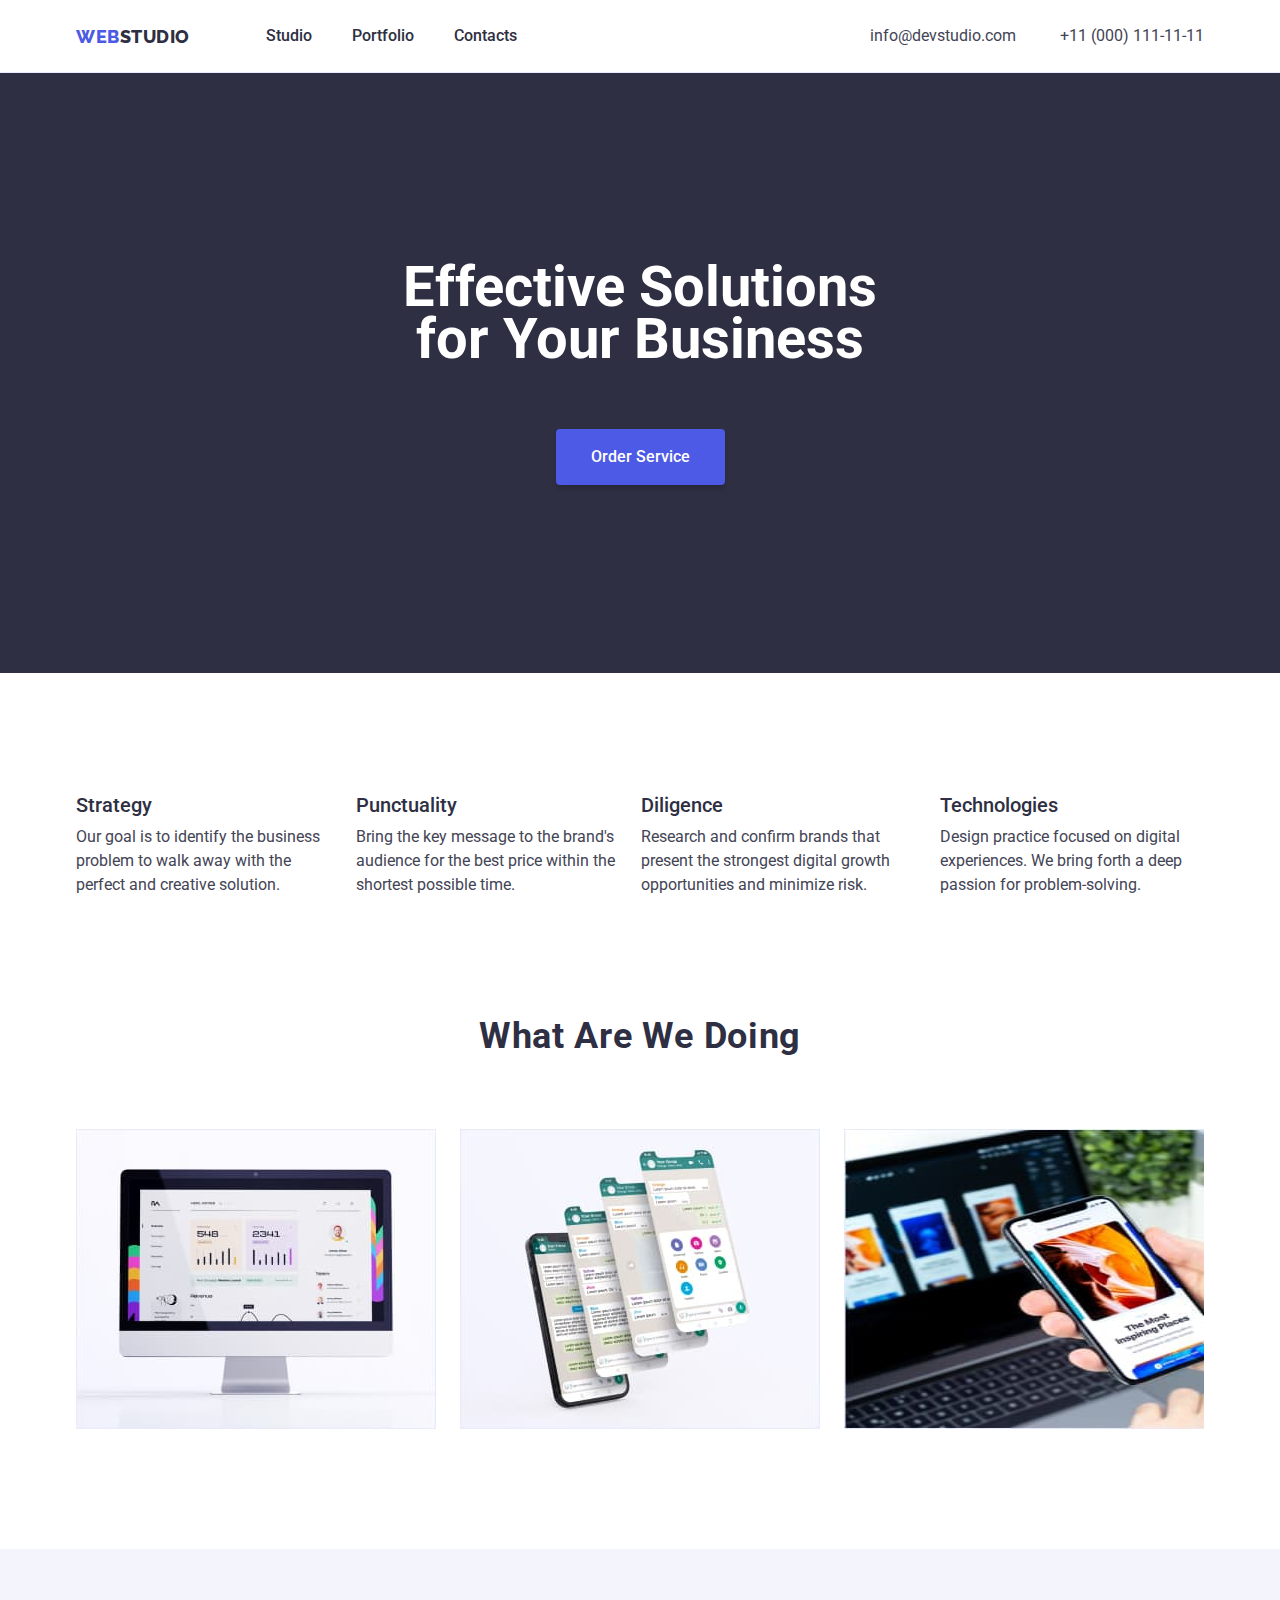
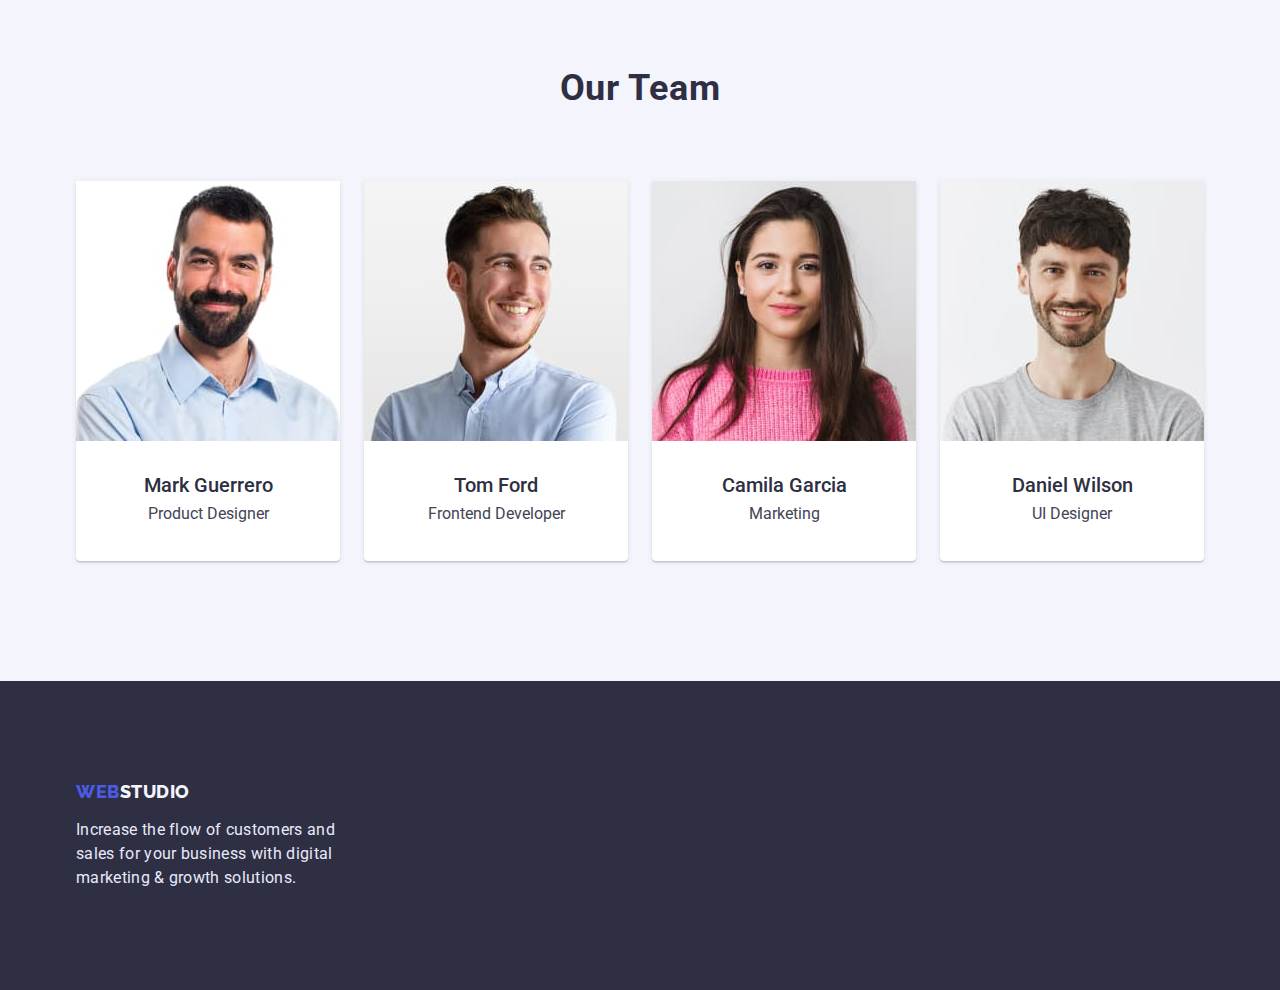
==== index.html @ 1ef4c310 "Initial commit" ====
<!DOCTYPE html>
<html lang="en">
  <!-- Ukraine - lang="uk" -->
  <head>
    <meta charset="UTF-8" />
    <meta http-equiv="X-UA-Compatible" content="IE=edge" />
    <meta name="viewport" content="width=device-width, initial-scale=1.0" />

    <link rel="preconnect" href="https://fonts.googleapis.com" />
    <link rel="preconnect" href="https://fonts.gstatic.com" crossorigin />
    <link
      href="https://fonts.googleapis.com/css2?family=Raleway:wght@800&family=Roboto:wght@400;500;700;900&display=swap"
      rel="stylesheet"
    />
    <!-- Сначала нормализатор -->
    <link
      rel="stylesheet"
      href="https://cdnjs.cloudflare.com/ajax/libs/modern-normalize/1.0.0/modern-normalize.min.css"
    />
    <link rel="stylesheet" href="./css/styles.css" />

    <title>GOIT HW3 Studio</title>
  </head>

  <body>
    <!-- Шапка страницы -->
    <header class="top-line">
      <div class="container page-header-container">
        <!-- Navigation -->
        <nav class="navigation">
          <a href="./index.html" class="nav-item link logo">
            <span class="logo-left">Web</span
            ><span class="logo-right">Studio</span></a
          >
          <!-- ul>li*4>a + Enter -->
          <ul class="menu list">
            <!-- в CSS list используем как общий сброс подчеркивания, а menu для стилизации навигации -->
            <li class="menu-item">
              <a class="nav-item link" href="./index.html">Studio</a>
            </li>
            <li class="menu-item">
              <a class="nav-item link" href="./portfolio.html">Portfolio</a>
            </li>
            <li class="menu-item">
              <a class="nav-item link" href="">Contacts</a>
            </li>
          </ul>
        </nav>
        <address class="address">
          <a href="mailto:info@devstudio.com" class="contacts-email link"
            >info@devstudio.com</a
          >

          <a href="tel:+110001111111" class="contacts-phone link"
            >+11 (000) 111-11-11</a
          >
        </address>
      </div>
    </header>

    <!-- Content -->
    <main>
      <section class="hero">
        <div class="container container-hero">
          <!-- &nbsp -->
          <h1 class="main-header">Effective Solutions for Your Business</h1>
          <button class="btn" type="button">Order Service</button>
        </div>
      </section>

      <section class="section section1">
        <div class="container">
          <h2 class="header-sections visually-hidden">Hidden header section</h2>
          <ul class="list features">
            <li class="features-item">
              <h3 class="feature">Strategy</h3>
              <p class="feature-description">
                Our goal is to identify the business problem to walk away with
                the perfect and creative solution.
              </p>
            </li>
            <li class="features-item">
              <h3 class="feature">Punctuality</h3>
              <p class="feature-description">
                Bring the key message to the brand's audience for the best price
                within the shortest possible time.
              </p>
            </li>
            <li class="features-item">
              <h3 class="feature">Diligence</h3>
              <p class="feature-description">
                Research and confirm brands that present the strongest digital
                growth opportunities and minimize risk.
              </p>
            </li>
            <li class="features-item">
              <h3 class="feature">Technologies</h3>
              <p class="feature-description">
                Design practice focused on digital experiences. We bring forth a
                deep passion for problem-solving.
              </p>
            </li>
          </ul>
        </div>
      </section>
      <!-- "end section1" -->
      <section class="section section2-we-doing">
        <div class="container">
          <h2 class="header-sections">What are we doing</h2>
          <ul class="list section2-items">
            <li class="section2-item">
              <img
                src="./images/img1.jpg"
                alt="monitor image"
                height="300"
                width="360"
              />
            </li>
            <li class="section2-item">
              <img
                src="./images/img2.jpg"
                alt="phones image"
                height="300"
                width="360"
              />
            </li>
            <li class="section2-item">
              <img
                src="./images/img3.jpg"
                alt="phone&laptop image"
                height="300"
                width="360"
              />
            </li>
          </ul>
        </div>
      </section>
      <!-- "end section2" -->
      <section class="section section3-team">
        <div class="container">
          <h2 class="header-sections">Our Team</h2>
          <ul class="list team-list">
            <li class="team" id="team-member1">
              <img
                src="./images/team/foto1.jpg"
                alt="team member Mark Guerrero"
                width="264"
                height="260"
              />
              <div class="team-card-content">
                <h3 class="team-member">Mark Guerrero</h3>
                <p class="team-position">Product Designer</p>
                <div class="trainig-icons"></div>
              </div>
            </li>
            <li class="team" id="team-member2">
              <img
                src="./images/team/foto2.jpg"
                alt="team member Tom Ford"
                width="264"
                height="260"
              />
              <div class="team-card-content">
                <h3 class="team-member">Tom Ford</h3>
                <p class="team-position">Frontend Developer</p>
                <div class="trainig-icons"></div>
              </div>
            </li>
            <li class="team" id="team-member3">
              <img
                src="./images/team/foto3.jpg"
                alt="team member Camila Garcia"
                width="264"
                height="260"
              />
              <div class="team-card-content">
                <h3 class="team-member">Camila Garcia</h3>
                <p class="team-position">Marketing</p>
                <div class="trainig-icons"></div>
              </div>
            </li>
            <li class="team" id="team-member4">
              <img
                src="./images/team/foto4.jpg"
                alt="team member Daniel Wilson"
                width="264"
                height="260"
              />
              <div class="team-card-content">
                <h3 class="team-member">Daniel Wilson</h3>
                <p class="team-position">UI Designer</p>
                <div class="trainig-icons"></div>
              </div>
            </li>
          </ul>
        </div>
      </section>
      <!-- end "section3" -->
    </main>

    <!-- Подвал страницы -->
    <footer class="footer">
      <!--  -->
      <div class="container">
        <div class="footer-context">
          <a href="./index.html" class="nav-item link footer-logo"
            ><span class="logo-left">Web</span
            ><span class="logo-right">Studio</span></a
          >
          <p class="footer-text">
            Increase the flow of customers and sales for your business with
            digital marketing & growth solutions.
          </p>
        </div>
      </div>
    </footer>
  </body>
</html>
---- css/styles.css ----
:root {
  --primary-font: 'Roboto', sans-serif;
  --secondary-font: 'Raleway', sans-serif;
  /* h1-h3 navigation buttons*/
  --text-header-color: #2E2F42;
  /* p and href */
  --logo-web: #4d5ae5;
  --text-color: #434455;
  --text-hover-color: #404BBF;
  --font-size: 16px;
  --font-weight-main: 400;
  --WHITE: #FFFFFF;
  --btn-background: #4D5AE5;
  --btn-hover: #404BBF;
  --fltr-text-color: #4D5AE5;
  --fltr-background: #F4F4FD;
  --fltr-active: #404BBF;
  --footer-logo-color: #F4F4FD;
  --footer-text-color: #E7E9FC;
}

/* наступне наслідується від modern-normalize */
/* *,
*::before,
*::after {
  box-sizing: border-box;
} */

body {
  font-family: var(--primary-font);
  color: var(--text-color);
  background: var(--WHITE);

}

/* clear margin */
h1,
h2,
h3,
h4,
p {
  margin-top: 0;
  margin-bottom: 0;
}

ul,
ol {
  margin-top: 0;
  margin-bottom: 0;
  padding-left: 0;
}

/* Полностью скрывает элемент */
.visually-hidden {
  position: absolute;
  width: 1px;
  height: 1px;
  margin: -1px;
  border: 0;
  padding: 0;

  white-space: nowrap;
  clip-path: inset(100%);
  clip: rect(0 0 0 0);
  overflow: hidden;
}


/* define img as block  */
img {
  display: block;
  max-width: 100%;
}

button {
  cursor: pointer;

}

/* убираем обертку списка */
.list {
  list-style: none
}

/* убираем обертку ссылок */
.link {
  text-decoration: none;
}

/* END clear margin */

/* центрируем относительно границ страницы */
.container {
  width: 1158px;
  margin-left: auto;
  margin-right: auto;
  padding-left: 15px;
  padding-right: 15px;
}

.section {
  padding-top: 120px;
  padding-bottom: 120px;
}

/* ************ Header */
.top-line {
  padding-top: 24px;
  padding-bottom: 24px;
  border-bottom: 1px solid #E7E9FC;
}

.page-header-container {
  display: flex;
  justify-content: space-between;
  align-items: center;
}

.navigation {
  display: flex;
  align-items: center;
}

.menu {
  display: flex;
  margin-left: 76px;

  flex-direction: row;
  align-items: flex-start;
  padding: 0px;
  gap: 40px;
}

.nav-item {
  font-weight: 500;
  font-size: 16px;
  line-height: calc(24/16);
  color: var(--text-header-color);
}

.nav-item:not(:last-child) {
  margin-right: 40;
}

.contacts-phone {
  margin-left: 40px;
}

.logo {
  font-family: Raleway;
  font-weight: 800;
  font-size: 18px;
  line-height: calc(21/18);
  align-items: center;
  letter-spacing: 0.03em;
  text-transform: uppercase;

}

.logo-left {
  color: var(--logo-web);
}

.nav-item:focus,
.nav-item:hover {
  color: var(--text-hover-color);
}

.contacts-email,
.contacts-phone {
  font-style: normal;
  line-height: calc(24/16);
  color: var(--text-color);
}

.contacts-email:focus,
.contacts-email:hover,
.contacts-phone:focus,
.contacts-phone:hover {
  color: var(--text-hover-color);
}

/* .navigation {

  display: flex;
  flex-direction: row;
  align-items: flex-start;
  padding: 0px;
  gap: 40px;
} */

/* Hero section */
.hero {
  /* NAVY BLUE */
  padding-top: 120px;
  padding-bottom: 120px;
  height: 600px;
  /* background-image: url('../images/hero-image.jpg'); */
  /* #2E2F42 */
  background-color: var(--text-header-color);
  background-repeat: no-repeat;
  background-size: cover;
  background-position: center;
}

.container-hero {
  width: 1158px;
  margin-left: auto;
  margin-right: auto;
  display: flex;
  flex-direction: column;
  justify-content: center;
  align-items: center;
  text-align: center;
}

.main-header {
  /* Header 1 */
  width: 496px;
  height: 120px;

  font-weight: 700;
  font-size: 56px;
  line-height: 0.93;
  letter-spacing: 1.07;
  color: var(--WHITE);

  margin-top: 68px;
  margin-bottom: 48px;
}

.btn {
  height: 56px;
  width: 169px;
  left: 20px;
  top: 20px;
  padding: 16px 32px 16px 32px;
  gap: 10px;
  border: none;
  background: var(--btn-background);
  box-shadow: 0px 4px 4px rgba(0, 0, 0, 0.15);
  border-radius: 4px;
  /* border-top-right-radius: 6px; */

  color: var(--WHITE);
  font-family: 'Roboto', sans-serif;
  font-weight: 500;
  font-size: 16px;
  line-height: calc(24/16);
  align-self: auto;
}

.btn:hover,
.btn:focus {
  background: var(--btn-hover);

}

/* End Hero section */


.header-sections {

  font-weight: 700;
  font-size: 36px;
  line-height: 1.11;
  /* identical to box height, or 111% */
  color: var(--text-header-color);
  text-align: center;
  letter-spacing: 0.02em;
  text-transform: capitalize;

  margin-bottom: 72px;
}

/* h3 */
.card-header,
.feature {
  font-weight: 500;
  font-size: 20px;
  line-height: calc(24/20);
  /* identical to box height, or 120% */
  text-align: center;
  color: var(--text-header-color);
}

/* Section 1 */

.section1 {
  padding-bottom: 0px;
}

.features {
  display: flex;
}

.feature {
  text-align: left;
  margin-bottom: 8px;
}

.features-item:not(:last-child) {
  margin-right: 24px;
}

.feature-description {

  line-height: calc(24/16);
}

/* Section 2 */
.section2-we-doing {
  padding-top: 120px;
  padding-bottom: 120px;
}

.section2-items {
  display: flex;
  flex-wrap: wrap;
  justify-content: space-between;
}

/* End section 2 */
/* Section 3 */
.team-list {
  display: flex;
  flex-wrap: wrap;
  text-align: center;
  gap: 24px;

  /* column-gap: ;
  row-gap: ; */
}

/* must have to learn
display: flex;
flex-wrap: wrap;
text-align: center;
gap: 24px;
justify-content: ; */

.section3-team {
  /* width: 1440px; */
  background: #F4F4FD;
  /* padding-bottom: 120px; */
}

.team {
  /* Set width elements */
  /* calc((100% - кол-во_зазоров_в_строке * значение_одного_зазора) / кол-во_элементов_в_строке) */
  flex-basis: calc((100% - 3 * 24px) / 4);
  /* 3 * 34px */
  background: #FFFFFF;
  box-shadow: 0px 1px 6px rgba(46, 47, 66, 0.08), 0px 1px 1px rgba(46, 47, 66, 0.16), 0px 2px 1px rgba(46, 47, 66, 0.08);
  border-radius: 0px 0px 4px 4px;
  height: 380px;


}



/* Більш модерново відступи через gap */

/* Відступ між картками */
/* .team:not(:nth-child(4n)) {
  margin-right: 24px;
} */

/* відступ вниз між картками */
/* .team:not(:nth-last-child(-n+4)) {
  margin-bottom: 24px;
} */
.team-card-content {
  /* [top] [right] [bottom] [left]; */
  /* margin: 32px, 16px, 32px, 16px; */
  padding-top: 32px;
  padding-bottom: 32px;
  padding-left: 16px;
  padding-right: 16px;

}

.team-member {
  font-weight: 500;
  font-size: 20px;
  line-height: calc(24/20);
  /* identical to box height, or 120% */
  text-align: center;
  color: var(--text-header-color);
  margin-bottom: 8px;
}


.footer {
  background: var(--text-header-color);
  padding-top: 100px;
  padding-bottom: 100px;

}

.footer-logo {
  color: var(--footer-logo-color);
  font-family: Raleway;
  font-weight: 800;
  font-size: 18px;
  line-height: calc(21/18);
  align-items: center;
  letter-spacing: 0.03em;
  text-transform: uppercase;
  margin-bottom: 16px;
}

.footer-text {
  color: var(--footer-text-color);
  line-height: calc(24/16);
  letter-spacing: 0.02em;

  width: 264px;
  height: 72px;



}

.footer-context {
  display: flex;
  flex-direction: column;
  justify-content: left;
  /* align-items: lef; */
  text-align: left;
}

/* *****************
Portfolio
**************** */
.portfolio {
  margin-bottom: 120px;
  /* display: flex;
  flex-direction: row;
  /* align-items: flex-start; */
  /* align-items: center;
  padding: 0px;
  gap: 24px; */
}

.filter {
  max-width: 600px;
  /* display: flex; */
  margin-left: auto;
  margin-right: auto;
}

.filter-list {
  margin-top: 96px;
  margin-bottom: 72px;
  display: flex;
  /* margin: 0px 0px 72px 0px; */
  /* justify-content: left; */
  align-items: center;
  width: 586px;
}

.p-btn {
  width: calc((100% -4*24px)/5);
  border-radius: 4px;
  border: 1px solid #E7E9FC;
  height: 48px;
  top: 0px;
  font-family: 'Roboto', sans-serif;
  font-weight: 500;
  font-size: 16px;
  line-height: calc(24/16);
  display: flex;
  flex-direction: row;
  justify-content: center;
  align-items: center;
  padding: 12px 24px;
  /* width: auto; */
  white-space: nowrap;

}

.filter-btn {
  background-color: var(--fltr-background);
  border: 1px solid #E7E9FC;
  /* var(--fltr-background); */
  ;
  color: var(--btn-background);
  width: auto;
  margin-right: 24px;
}

.filter-btn1,
.filter-btn:hover,
.filter-btn:focus {
  background-color: var(--btn-background);
  border: 1px solid var(--btn-background);
  color: var(--btn-background);
  box-shadow: 0px 3px 1px rgba(0, 0, 0, 0.1), 0px 2px 1px rgba(0, 0, 0, 0.08),
    0px 2px 2px rgba(0, 0, 0, 0.12);
  color: var(--WHITE);
}

.filter-btn1:hover,
.filter-btn1:focus {
  background-color: var(--btn-background);
  /* border: 1px solid var(--btn-background); */

  box-shadow: 0px 1px 6px rgba(46, 47, 66, 0.08), 0px 1px 1px rgba(46, 47, 66, 0.16),
    0px 2px 1px rgba(46, 47, 66, 0.08);
}

.filter-btn1:active,
.filter-btn:active {
  background: var(--fltr-active);
  box-shadow: 0px 4px 4px rgba(0, 0, 0, 0.15);
}


.row1,
.row2 {
  margin-bottom: 48px;
}

.project-list {
  display: flex;
  flex-wrap: wrap;
  text-align: left;
  gap: 24px;
  /* column-gap: ;
  row-gap: ; */
}

.card-project {
  /* width: 360px; */
  height: 420px;
  /* Set width elements */
  /* calc((100% - кол-во_зазоров_в_строке * значение_одного_зазора) / кол-во_элементов_в_строке) */
  flex-basis: calc((100% - 2 * 24px) / 3);
  background: #FFFFFF;
  /* CORNFLOWER */
  /* display: block;
  position: relative; */
  overflow: hidden;
  /* In HW5
  cursor: pointer;
  border: none; */
}

.card-img-area {
  display: block;
  position: relative;
  overflow: hidden;
  width: 360px;
  height: 300px;
  /* border: none; */

}

.card-img-area img {
  display: block;
  position: relative;
}

.back-text {
  padding: 40px 32px 164px 32px;
  font-family: 'Roboto';
  font-style: normal;
  font-weight: 400;
  font-size: 16px;
  line-height: calc(24/16);
  /* or 150% */

  letter-spacing: 0.02em;

  /* CLOUD */

  color: #F4F4FD;

  display: block;
  position: absolute;
  left: 0;
  right: 0;
  bottom: 0;
  width: 360px;
  height: 300px;
  background-color: #4D5AE5;
  background-blend-mode: soft-light;
  mix-blend-mode: normal;
  opacity: 0;
  transition: all 0.7s ease-in-out;
}

/* In HW5 */
/* .card-project:active .back-text {
  opacity: 1;
} */

.progect-content {
  border-top: none;

  border-bottom: 1px solid #f4f4fd;
  border-left: 1px solid #f4f4fd;
  border-right: 1px solid #f4f4fd;

  padding: 32px 16px;
  /* box-shadow: 0px 1px 6px rgba(46, 47, 66, 0.08), 0px 1px 1px rgba(46, 47, 66, 0.16), */
  /* 0px 2px 1px rgba(46, 47, 66, 0.08); */
  display: flex;
  flex-direction: column;
  justify-content: center;
  align-items: flex-start;

  gap: 8px;
}
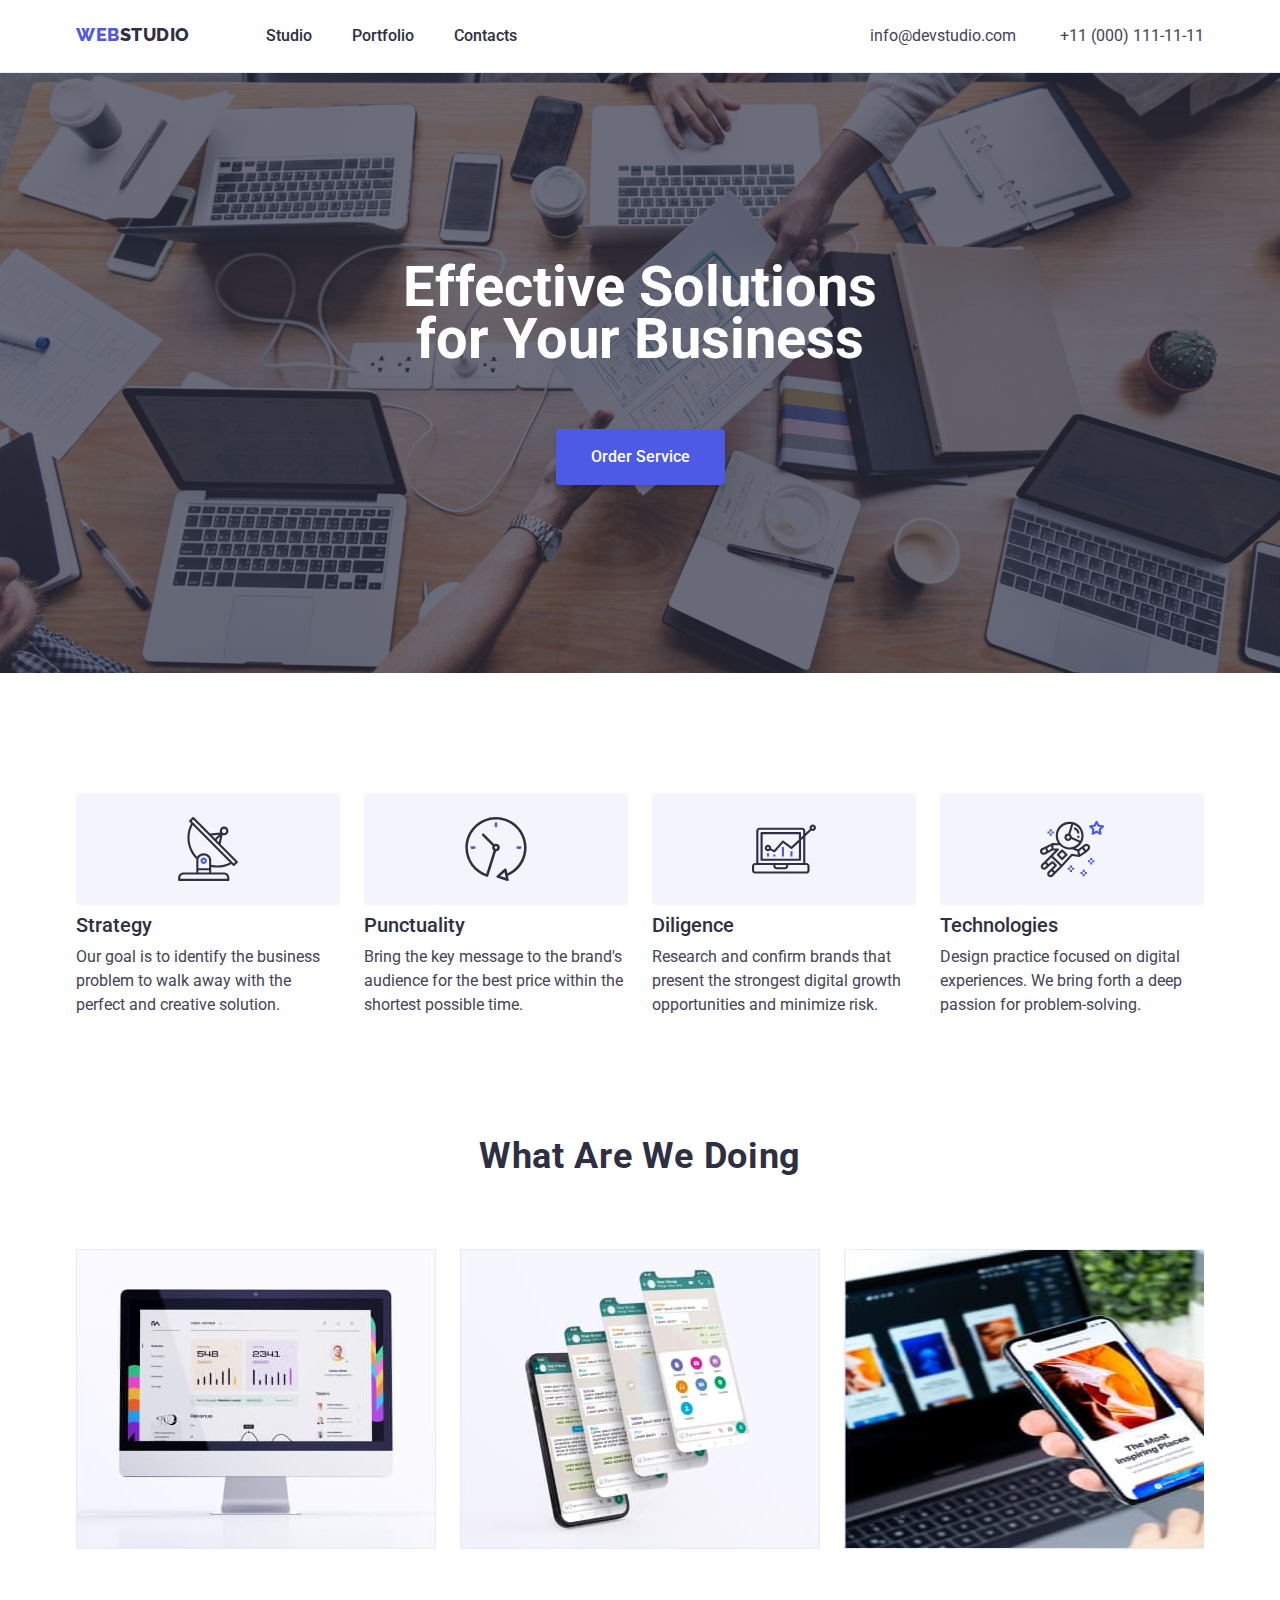
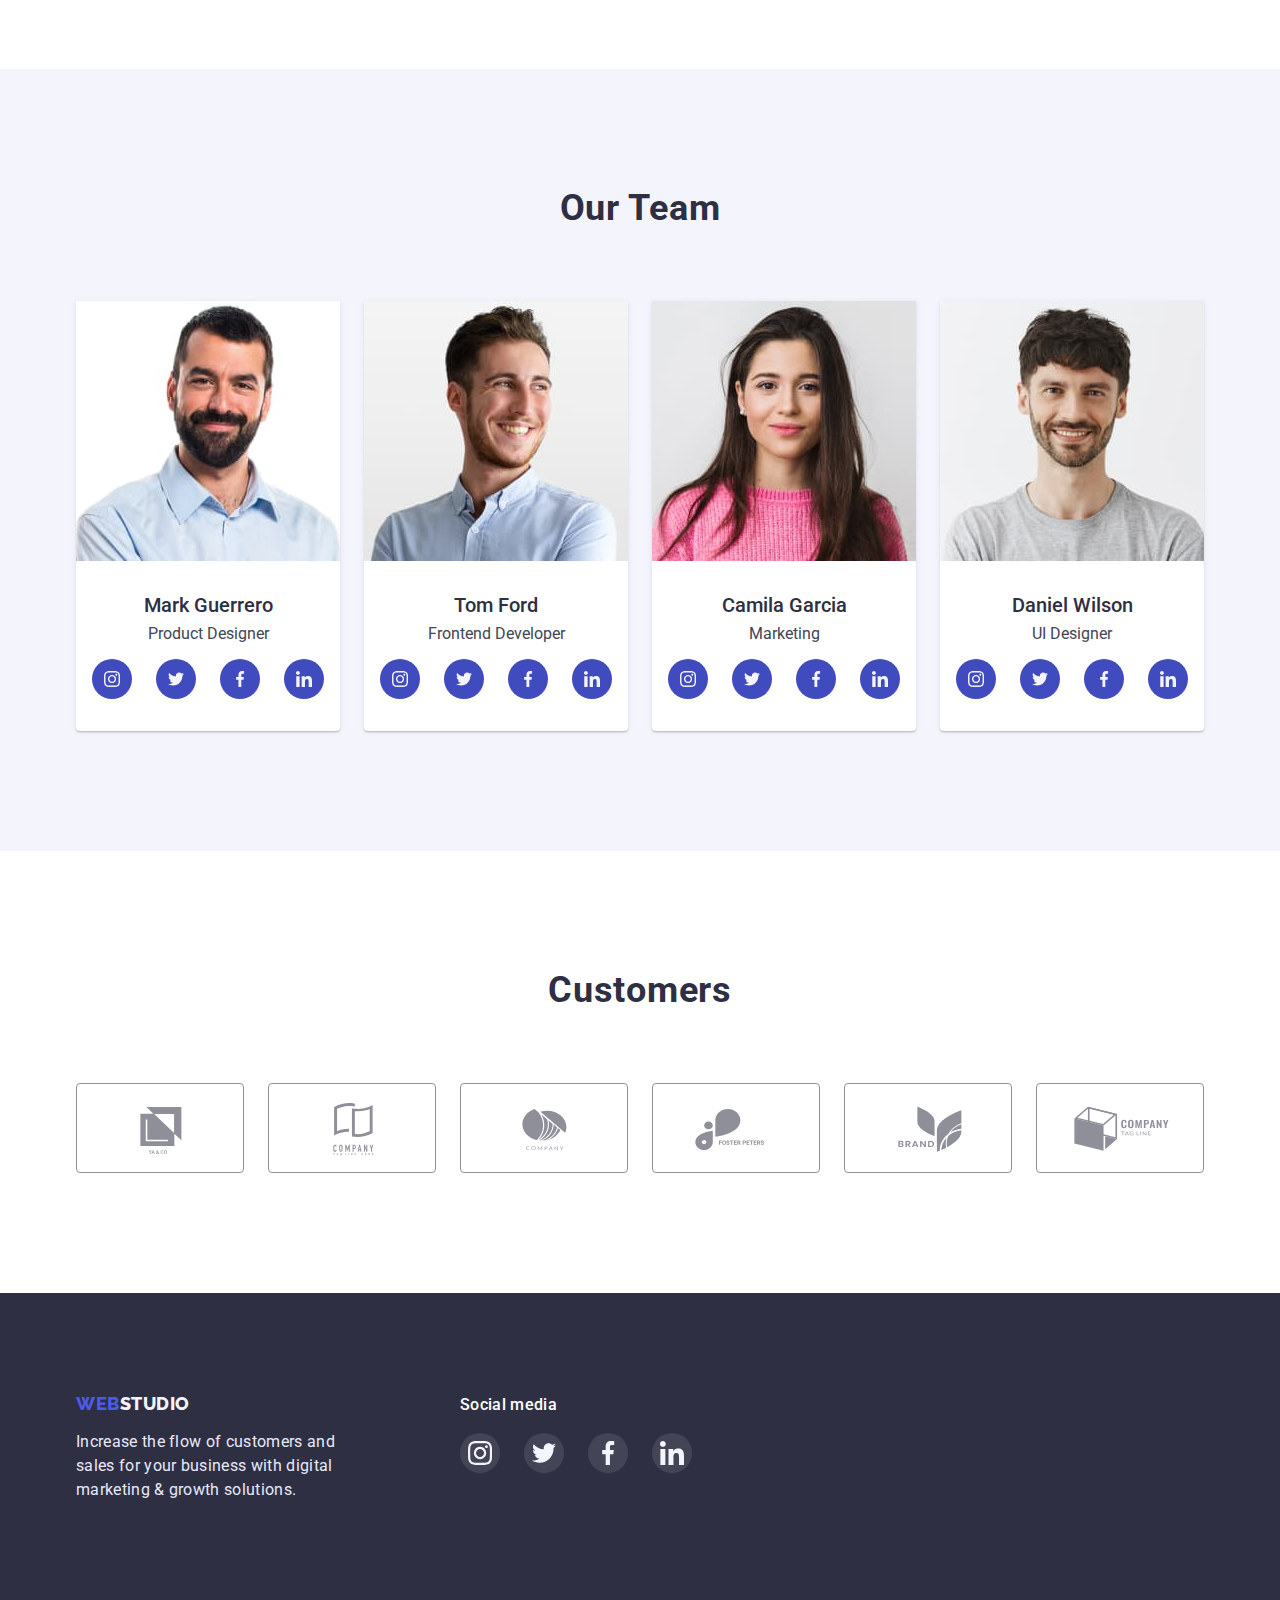
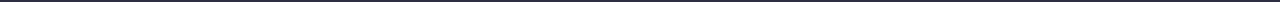
==== commit e5352cbe: "HW4" ====
--- a/index.html
+++ b/index.html
@@ -19,7 +19,7 @@
     />
     <link rel="stylesheet" href="./css/styles.css" />
 
-    <title>GOIT HW3 Studio</title>
+    <title>GOIT HW4 Studio</title>
   </head>
 
   <body>
@@ -28,7 +28,7 @@
       <div class="container page-header-container">
         <!-- Navigation -->
         <nav class="navigation">
-          <a href="./index.html" class="nav-item link logo">
+          <a href="./index.html" class="link logo">
             <span class="logo-left">Web</span
             ><span class="logo-right">Studio</span></a
           >
@@ -73,6 +73,14 @@
           <h2 class="header-sections visually-hidden">Hidden header section</h2>
           <ul class="list features">
             <li class="features-item">
+              <div class="feature-icon-area">
+                <svg class="features-icon">
+                  <use
+                    href="./images/symbol-defs.svg#icon-antenna"
+                    class="features-image"
+                  ></use>
+                </svg>
+              </div>
               <h3 class="feature">Strategy</h3>
               <p class="feature-description">
                 Our goal is to identify the business problem to walk away with
@@ -80,6 +88,14 @@
               </p>
             </li>
             <li class="features-item">
+              <div class="feature-icon-area">
+                <svg class="features-icon">
+                  <use
+                    href="./images/symbol-defs.svg#icon-clock"
+                    class="features-image"
+                  ></use>
+                </svg>
+              </div>
               <h3 class="feature">Punctuality</h3>
               <p class="feature-description">
                 Bring the key message to the brand's audience for the best price
@@ -87,6 +103,14 @@
               </p>
             </li>
             <li class="features-item">
+              <div class="feature-icon-area">
+                <svg class="features-icon">
+                  <use
+                    href="./images/symbol-defs.svg#icon-diagram"
+                    class="features-image"
+                  ></use>
+                </svg>
+              </div>
               <h3 class="feature">Diligence</h3>
               <p class="feature-description">
                 Research and confirm brands that present the strongest digital
@@ -94,6 +118,14 @@
               </p>
             </li>
             <li class="features-item">
+              <div class="feature-icon-area">
+                <svg class="features-icon">
+                  <use
+                    href="./images/symbol-defs.svg#icon-astronaut"
+                    class="features-image"
+                  ></use>
+                </svg>
+              </div>
               <h3 class="feature">Technologies</h3>
               <p class="feature-description">
                 Design practice focused on digital experiences. We bring forth a
@@ -140,7 +172,7 @@
         <div class="container">
           <h2 class="header-sections">Our Team</h2>
           <ul class="list team-list">
-            <li class="team" id="team-member1">
+            <li class="team-member-item" id="team-member1">
               <img
                 src="./images/team/foto1.jpg"
                 alt="team member Mark Guerrero"
@@ -150,10 +182,45 @@
               <div class="team-card-content">
                 <h3 class="team-member">Mark Guerrero</h3>
                 <p class="team-position">Product Designer</p>
-                <div class="trainig-icons"></div>
-              </div>
-            </li>
-            <li class="team" id="team-member2">
+                <ul class="social-list list">
+                  <li class="social-list-item">
+                    <a href="#no_scroll" class="social-list-link">
+                      <svg class="social-list-icon">
+                        <use
+                          href="./images/symbol-defs.svg#icon-instagram"
+                        ></use>
+                      </svg>
+                    </a>
+                  </li>
+                  <li class="social-list-item">
+                    <a href="#no_scroll" class="social-list-link">
+                      <svg class="social-list-icon">
+                        <use href="./images/symbol-defs.svg#icon-twitter"></use>
+                      </svg>
+                    </a>
+                  </li>
+                  <li class="social-list-item">
+                    <a href="#no_scroll" class="social-list-link">
+                      <svg class="social-list-icon">
+                        <use
+                          href="./images/symbol-defs.svg#icon-facebook"
+                        ></use>
+                      </svg>
+                    </a>
+                  </li>
+                  <li class="social-list-item">
+                    <a href="#no_scroll" class="social-list-link">
+                      <svg class="social-list-icon">
+                        <use
+                          href="./images/symbol-defs.svg#icon-linkedin"
+                        ></use>
+                      </svg>
+                    </a>
+                  </li>
+                </ul>
+              </div>
+            </li>
+            <li class="team-member-item" id="team-member2">
               <img
                 src="./images/team/foto2.jpg"
                 alt="team member Tom Ford"
@@ -163,10 +230,45 @@
               <div class="team-card-content">
                 <h3 class="team-member">Tom Ford</h3>
                 <p class="team-position">Frontend Developer</p>
-                <div class="trainig-icons"></div>
-              </div>
-            </li>
-            <li class="team" id="team-member3">
+                <ul class="social-list list">
+                  <li class="social-list-item">
+                    <a href="#no_scroll" class="social-list-link">
+                      <svg class="social-list-icon">
+                        <use
+                          href="./images/symbol-defs.svg#icon-instagram"
+                        ></use>
+                      </svg>
+                    </a>
+                  </li>
+                  <li class="social-list-item">
+                    <a href="#no_scroll" class="social-list-link">
+                      <svg class="social-list-icon">
+                        <use href="./images/symbol-defs.svg#icon-twitter"></use>
+                      </svg>
+                    </a>
+                  </li>
+                  <li class="social-list-item">
+                    <a href="#no_scroll" class="social-list-link">
+                      <svg class="social-list-icon">
+                        <use
+                          href="./images/symbol-defs.svg#icon-facebook"
+                        ></use>
+                      </svg>
+                    </a>
+                  </li>
+                  <li class="social-list-item">
+                    <a href="#no_scroll" class="social-list-link">
+                      <svg class="social-list-icon">
+                        <use
+                          href="./images/symbol-defs.svg#icon-linkedin"
+                        ></use>
+                      </svg>
+                    </a>
+                  </li>
+                </ul>
+              </div>
+            </li>
+            <li class="team-member-item" id="team-member3">
               <img
                 src="./images/team/foto3.jpg"
                 alt="team member Camila Garcia"
@@ -176,10 +278,45 @@
               <div class="team-card-content">
                 <h3 class="team-member">Camila Garcia</h3>
                 <p class="team-position">Marketing</p>
-                <div class="trainig-icons"></div>
-              </div>
-            </li>
-            <li class="team" id="team-member4">
+                <ul class="social-list list">
+                  <li class="social-list-item">
+                    <a href="#no_scroll" class="social-list-link">
+                      <svg class="social-list-icon">
+                        <use
+                          href="./images/symbol-defs.svg#icon-instagram"
+                        ></use>
+                      </svg>
+                    </a>
+                  </li>
+                  <li class="social-list-item">
+                    <a href="#no_scroll" class="social-list-link">
+                      <svg class="social-list-icon">
+                        <use href="./images/symbol-defs.svg#icon-twitter"></use>
+                      </svg>
+                    </a>
+                  </li>
+                  <li class="social-list-item">
+                    <a href="#no_scroll" class="social-list-link">
+                      <svg class="social-list-icon">
+                        <use
+                          href="./images/symbol-defs.svg#icon-facebook"
+                        ></use>
+                      </svg>
+                    </a>
+                  </li>
+                  <li class="social-list-item">
+                    <a href="#no_scroll" class="social-list-link">
+                      <svg class="social-list-icon">
+                        <use
+                          href="./images/symbol-defs.svg#icon-linkedin"
+                        ></use>
+                      </svg>
+                    </a>
+                  </li>
+                </ul>
+              </div>
+            </li>
+            <li class="team-member-item" id="team-member4">
               <img
                 src="./images/team/foto4.jpg"
                 alt="team member Daniel Wilson"
@@ -189,13 +326,97 @@
               <div class="team-card-content">
                 <h3 class="team-member">Daniel Wilson</h3>
                 <p class="team-position">UI Designer</p>
-                <div class="trainig-icons"></div>
+                <ul class="social-list list">
+                  <li class="social-list-item">
+                    <a href="#no_scroll" class="social-list-link">
+                      <svg class="social-list-icon">
+                        <use
+                          href="./images/symbol-defs.svg#icon-instagram"
+                        ></use>
+                      </svg>
+                    </a>
+                  </li>
+                  <li class="social-list-item">
+                    <a href="#no_scroll" class="social-list-link">
+                      <svg class="social-list-icon">
+                        <use href="./images/symbol-defs.svg#icon-twitter"></use>
+                      </svg>
+                    </a>
+                  </li>
+                  <li class="social-list-item">
+                    <a href="#no_scroll" class="social-list-link">
+                      <svg class="social-list-icon">
+                        <use
+                          href="./images/symbol-defs.svg#icon-facebook"
+                        ></use>
+                      </svg>
+                    </a>
+                  </li>
+                  <li class="social-list-item">
+                    <a href="#no_scroll" class="social-list-link">
+                      <svg class="social-list-icon">
+                        <use
+                          href="./images/symbol-defs.svg#icon-linkedin"
+                        ></use>
+                      </svg>
+                    </a>
+                  </li>
+                </ul>
               </div>
             </li>
           </ul>
         </div>
       </section>
-      <!-- end "section3" -->
+      <section class="section section4-customers">
+        <div class="container">
+          <h2 class="header-sections">Customers</h2>
+          <ul class="customer-list list">
+            <li class="customer-list-item">
+              <a class="customer-link link" href="#no_scroll">
+                <svg class="customer-icon">
+                  <use href="./images/symbol-defs.svg#icon-Logo1"></use>
+                </svg>
+              </a>
+            </li>
+            <li class="customer-list-item">
+              <a class="customer-link link" href="#no_scroll">
+                <svg class="customer-icon">
+                  <use href="./images/symbol-defs.svg#icon-Logo2"></use>
+                </svg>
+              </a>
+            </li>
+            <li class="customer-list-item">
+              <a class="customer-link link" href="#no_scroll">
+                <svg class="customer-icon">
+                  <use href="./images/symbol-defs.svg#icon-Logo3"></use>
+                </svg>
+              </a>
+            </li>
+            <li class="customer-list-item">
+              <a class="customer-link link" href="#no_scroll">
+                <svg class="customer-icon">
+                  <use href="./images/symbol-defs.svg#icon-Logo4"></use>
+                </svg>
+              </a>
+            </li>
+            <li class="customer-list-item">
+              <a class="customer-link link" href="#no_scroll">
+                <svg class="customer-icon">
+                  <use href="./images/symbol-defs.svg#icon-Logo5"></use>
+                </svg>
+              </a>
+            </li>
+            <li class="customer-list-item">
+              <a class="customer-link link" href="#no_scroll">
+                <svg class="customer-icon">
+                  <use href="./images/symbol-defs.svg#icon-Logo6"></use>
+                </svg>
+              </a>
+            </li>
+          </ul>
+        </div>
+      </section>
+      <!-- end "section4" -->
     </main>
 
     <!-- Подвал страницы -->
@@ -203,14 +424,49 @@
       <!--  -->
       <div class="container">
         <div class="footer-context">
-          <a href="./index.html" class="nav-item link footer-logo"
-            ><span class="logo-left">Web</span
-            ><span class="logo-right">Studio</span></a
-          >
-          <p class="footer-text">
-            Increase the flow of customers and sales for your business with
-            digital marketing & growth solutions.
-          </p>
+          <div class="footer-description">
+            <a href="./index.html" class="link footer-logo"
+              ><span class="logo-left">Web</span
+              ><span class="logo-right">Studio</span></a
+            >
+            <p class="footer-text">
+              Increase the flow of customers and sales for your business with
+              digital marketing & growth solutions.
+            </p>
+          </div>
+          <div class="footer-social">
+            <p class="footer-social-header">Social media</p>
+            <ul class="list footer-social-list">
+              <li class="footer-social-list-item">
+                <a class="footer-social-link link" href="#no_scroll">
+                  <svg class="footer-social-icon">
+                    <use href="./images/symbol-defs.svg#icon-instagram"></use>
+                  </svg>
+                </a>
+              </li>
+              <li class="footer-social-list-item">
+                <a class="footer-social-link link" href="#no_scroll">
+                  <svg class="footer-social-icon">
+                    <use href="./images/symbol-defs.svg#icon-twitter"></use>
+                  </svg>
+                </a>
+              </li>
+              <li class="footer-social-list-item">
+                <a class="footer-social-link link" href="#no_scroll">
+                  <svg class="footer-social-icon">
+                    <use href="./images/symbol-defs.svg#icon-facebook"></use>
+                  </svg>
+                </a>
+              </li>
+              <li class="footer-social-list-item">
+                <a class="footer-social-link link" href="#no_scroll">
+                  <svg class="footer-social-icon">
+                    <use href="./images/symbol-defs.svg#icon-linkedin"></use>
+                  </svg>
+                </a>
+              </li>
+            </ul>
+          </div>
         </div>
       </div>
     </footer>
--- a/css/styles.css
+++ b/css/styles.css
@@ -112,22 +112,28 @@
 
 .page-header-container {
   display: flex;
-  justify-content: space-between;
-  align-items: center;
+  justify-content: center;
+  /* align-items: baseline; */
 }
 
 .navigation {
-  display: flex;
-  align-items: center;
+  max-width: 452px;
+  display: flex;
+  /* align-items: stretch; */
+  justify-content: center;
+}
+
+.address {
+  margin-left: auto;
 }
 
 .menu {
   display: flex;
-  margin-left: 76px;
-
-  flex-direction: row;
-  align-items: flex-start;
+  /* margin-left: 76px; */
+
+  /* align-items: center; */
   padding: 0px;
+
   gap: 40px;
 }
 
@@ -136,11 +142,13 @@
   font-size: 16px;
   line-height: calc(24/16);
   color: var(--text-header-color);
-}
-
-.nav-item:not(:last-child) {
-  margin-right: 40;
-}
+  padding-top: 24px;
+  padding-bottom: 24px;
+}
+
+/* .nav-item:not(:last-child) {
+  margin-right: 40px;
+} */
 
 .contacts-phone {
   margin-left: 40px;
@@ -151,14 +159,20 @@
   font-weight: 800;
   font-size: 18px;
   line-height: calc(21/18);
+  color: var(--text-header-color);
   align-items: center;
   letter-spacing: 0.03em;
   text-transform: uppercase;
-
+  margin-right: 76px;
 }
 
 .logo-left {
   color: var(--logo-web);
+}
+
+.logo-right:hover,
+.logo-right:focus {
+  color: var(--text-hover-color);
 }
 
 .nav-item:focus,
@@ -197,10 +211,14 @@
   height: 600px;
   /* background-image: url('../images/hero-image.jpg'); */
   /* #2E2F42 */
-  background-color: var(--text-header-color);
+  /* background-color: var(--text-header-color); */
+  background-color: rgba(46, 47, 66, 0.7);
+
   background-repeat: no-repeat;
   background-size: cover;
   background-position: center;
+  /* затемнение картинки linear-gradient(rgba(46, 47, 66, 0.7), rgba(46, 47, 66, 0.7)) */
+  background-image: linear-gradient(rgba(46, 47, 66, 0.7), rgba(46, 47, 66, 0.7)), url("../images/hero-image.jpg");
 }
 
 .container-hero {
@@ -299,8 +317,30 @@
   margin-bottom: 8px;
 }
 
+.features-item {
+  width: 264px;
+}
+
 .features-item:not(:last-child) {
   margin-right: 24px;
+}
+
+.feature-icon-area {
+  display: flex;
+  align-items: center;
+  justify-content: center;
+  background: #F4F4FD;
+  border-radius: 4px;
+  background: rgba(244, 244, 253, 1);
+  padding-top: 24px;
+  padding-bottom: 24px;
+  margin-bottom: 8px;
+
+}
+
+.features-icon {
+  width: 64px;
+  height: 64px;
 }
 
 .feature-description {
@@ -322,12 +362,15 @@
 
 /* End section 2 */
 /* Section 3 */
+
+.section3-team {
+  /* width: 1440px; */
+  background: #F4F4FD;
+  /* padding-bottom: 120px; */
+}
+
 .team-list {
   display: flex;
-  flex-wrap: wrap;
-  text-align: center;
-  gap: 24px;
-
   /* column-gap: ;
   row-gap: ; */
 }
@@ -339,46 +382,28 @@
 gap: 24px;
 justify-content: ; */
 
-.section3-team {
-  /* width: 1440px; */
-  background: #F4F4FD;
-  /* padding-bottom: 120px; */
-}
-
-.team {
-  /* Set width elements */
-  /* calc((100% - кол-во_зазоров_в_строке * значение_одного_зазора) / кол-во_элементов_в_строке) */
-  flex-basis: calc((100% - 3 * 24px) / 4);
-  /* 3 * 34px */
+
+
+.team-member-item {
+  flex-basis: calc((100% - 72px) / 4);
+  margin-right: 24px;
+  text-align: center;
   background: #FFFFFF;
-  box-shadow: 0px 1px 6px rgba(46, 47, 66, 0.08), 0px 1px 1px rgba(46, 47, 66, 0.16), 0px 2px 1px rgba(46, 47, 66, 0.08);
   border-radius: 0px 0px 4px 4px;
-  height: 380px;
-
-
-}
-
-
-
-/* Більш модерново відступи через gap */
-
-/* Відступ між картками */
-/* .team:not(:nth-child(4n)) {
-  margin-right: 24px;
-} */
-
-/* відступ вниз між картками */
-/* .team:not(:nth-last-child(-n+4)) {
-  margin-bottom: 24px;
-} */
+  box-shadow: 0px 1px 6px rgba(46, 47, 66, 0.08), 0px 1px 1px rgba(46, 47, 66, 0.16),
+    0px 2px 1px rgba(46, 47, 66, 0.08);
+  border-radius: 0px 0px 4px 4px;
+}
+
+.team-member-item:last-child {
+  margin-right: 0px;
+}
+
 .team-card-content {
-  /* [top] [right] [bottom] [left]; */
-  /* margin: 32px, 16px, 32px, 16px; */
   padding-top: 32px;
   padding-bottom: 32px;
   padding-left: 16px;
   padding-right: 16px;
-
 }
 
 .team-member {
@@ -391,6 +416,105 @@
   margin-bottom: 8px;
 }
 
+.social-list {
+  display: flex;
+  justify-content: center;
+  gap: 24px;
+  margin-top: 16px;
+}
+
+.social-list-item {
+  max-width: 264px;
+  background-color: var(--color-primary-background);
+}
+
+.social-list-link {
+  width: 40px;
+  height: 40px;
+  border-radius: 50%;
+  background-color: #404bbf;
+  display: flex;
+  justify-content: center;
+  align-items: center;
+}
+
+.social-list-icon {
+  height: 16px;
+  width: 16px;
+  /* left: 12px;
+  top: 12px;
+  border-radius: 0px; background: #2E2F42;
+*/
+  fill: #f4f4fd;
+}
+
+/* Більш модерново відступи через gap */
+
+/* Відступ між картками */
+/* .team:not(:nth-child(4n)) {
+  margin-right: 24px;
+} */
+
+/* відступ вниз між картками */
+/* .team:not(:nth-last-child(-n+4)) {
+  margin-bottom: 24px;
+} */
+/* *********** Section 4 Customers */
+.section4-customers {
+  /* background: #F4F4FD; */
+  background: #FFFFFF;
+
+}
+
+.customer-list {
+  /* max-width: 1128; */
+  display: flex;
+  margin-top: 72px;
+  gap: 24px;
+  /* margin-left: auto; */
+}
+
+.customer-list-item {
+  flex-basis: calc((100% - 5 * 24px) / 6);
+
+}
+
+.customer-link {
+  display: block;
+  border: 1px solid #8E8F99;
+  border-radius: 4px;
+}
+
+.customer-link:hover,
+.customer-link:focus {
+  /* border: 1px solid #404BBF; */
+  /* fill: #8E8F99; */
+  border-color: #404BBF;
+}
+
+.customer-link:hover .customer-icon,
+.customer-link:focus .customer-icon {
+  fill: #404BBF;
+}
+
+.customer-link {
+  padding-top: 16px;
+  padding-bottom: 16px;
+  display: flex;
+  align-items: center;
+  justify-content: center;
+}
+
+
+.customer-icon {
+  width: 104px;
+  height: 56px;
+  fill: #8E8F99;
+
+}
+
+
+/* ----------------- */
 
 .footer {
   background: var(--text-header-color);
@@ -398,6 +522,73 @@
   padding-bottom: 100px;
 
 }
+
+.footer-context {
+  display: flex;
+
+}
+
+.footer-description {
+  display: flex;
+  flex-direction: column;
+  justify-content: left;
+  /* align-items: lef; */
+  text-align: left;
+  margin-right: 120px;
+}
+
+.footer-social-header {
+  margin-bottom: 16px;
+  font-weight: 500;
+  font-size: 16px;
+  line-height: calc(24/16);
+  /* identical to box height, or 150% */
+
+  letter-spacing: 0.02em;
+
+  color: #FFFFFF;
+
+}
+
+.footer-social-list {
+  display: flex;
+  justify-content: center;
+  gap: 24px;
+  /* margin-top: 16px; */
+}
+
+/* 
+.footer-social-list-item {
+  max-width: 264px;
+  background-color: var(--color-primary-background);
+} */
+
+/* <a href= */
+.footer-social-link {
+  width: 40px;
+  height: 40px;
+  border-radius: 50%;
+  background-color: rgba(255, 255, 255, 0.1);
+  display: flex;
+  justify-content: center;
+  align-items: center;
+}
+
+.footer-social-link:hover,
+.footer-social-link:focus {
+  background-color: #49D4B4;
+}
+
+.footer-social-icon {
+  height: 24px;
+  width: 24px;
+  /* left: 12px; */
+  /* top: 12px; */
+  /* border-radius: 50%; */
+  fill: #f4f4fd;
+}
+
+/* .footer-social-link svg {} */
 
 .footer-logo {
   color: var(--footer-logo-color);
@@ -415,21 +606,11 @@
   color: var(--footer-text-color);
   line-height: calc(24/16);
   letter-spacing: 0.02em;
-
   width: 264px;
   height: 72px;
-
-
-
-}
-
-.footer-context {
-  display: flex;
-  flex-direction: column;
-  justify-content: left;
-  /* align-items: lef; */
-  text-align: left;
-}
+}
+
+
 
 /* *****************
 Portfolio
@@ -467,18 +648,15 @@
   border: 1px solid #E7E9FC;
   height: 48px;
   top: 0px;
-  font-family: 'Roboto', sans-serif;
   font-weight: 500;
   font-size: 16px;
   line-height: calc(24/16);
   display: flex;
-  flex-direction: row;
   justify-content: center;
   align-items: center;
   padding: 12px 24px;
   /* width: auto; */
   white-space: nowrap;
-
 }
 
 .filter-btn {
@@ -491,31 +669,39 @@
   margin-right: 24px;
 }
 
-.filter-btn1,
+/* .filter-btn1, */
 .filter-btn:hover,
 .filter-btn:focus {
   background-color: var(--btn-background);
   border: 1px solid var(--btn-background);
-  color: var(--btn-background);
+  /* color: var(--btn-background); */
   box-shadow: 0px 3px 1px rgba(0, 0, 0, 0.1), 0px 2px 1px rgba(0, 0, 0, 0.08),
     0px 2px 2px rgba(0, 0, 0, 0.12);
   color: var(--WHITE);
 }
 
+.filter-btn1 {
+  background-color: var(--btn-background);
+  border: 1px solid var(--btn-background);
+  /* color: var(--btn-background); */
+  color: var(--WHITE);
+
+  width: auto;
+  margin-right: 24px;
+}
+
 .filter-btn1:hover,
 .filter-btn1:focus {
-  background-color: var(--btn-background);
-  /* border: 1px solid var(--btn-background); */
-
-  box-shadow: 0px 1px 6px rgba(46, 47, 66, 0.08), 0px 1px 1px rgba(46, 47, 66, 0.16),
-    0px 2px 1px rgba(46, 47, 66, 0.08);
+  box-shadow: 0px 3px 1px rgba(0, 0, 0, 0.1), 0px 2px 1px rgba(0, 0, 0, 0.08),
+    0px 2px 2px rgba(0, 0, 0, 0.12);
 }
 
 .filter-btn1:active,
 .filter-btn:active {
   background: var(--fltr-active);
-  box-shadow: 0px 4px 4px rgba(0, 0, 0, 0.15);
-}
+  box-shadow: none;
+}
+
 
 
 .row1,
@@ -539,13 +725,22 @@
   /* calc((100% - кол-во_зазоров_в_строке * значение_одного_зазора) / кол-во_элементов_в_строке) */
   flex-basis: calc((100% - 2 * 24px) / 3);
   background: #FFFFFF;
+  border: 1px solid #E7E9FC;
+
   /* CORNFLOWER */
   /* display: block;
   position: relative; */
   overflow: hidden;
-  /* In HW5
   cursor: pointer;
-  border: none; */
+  border: none;
+}
+
+.card-project:hover,
+.card-project:focus {
+  border: 1px solid #F4F4FD;
+  /* CLOUD */
+  /* border: 1px solid #F4F4FD; */
+  box-shadow: 0px 1px 6px rgba(46, 47, 66, 0.08), 0px 1px 1px rgba(46, 47, 66, 0.16), 0px 2px 1px rgba(46, 47, 66, 0.08);
 }
 
 .card-img-area {
@@ -555,7 +750,6 @@
   width: 360px;
   height: 300px;
   /* border: none; */
-
 }
 
 .card-img-area img {
